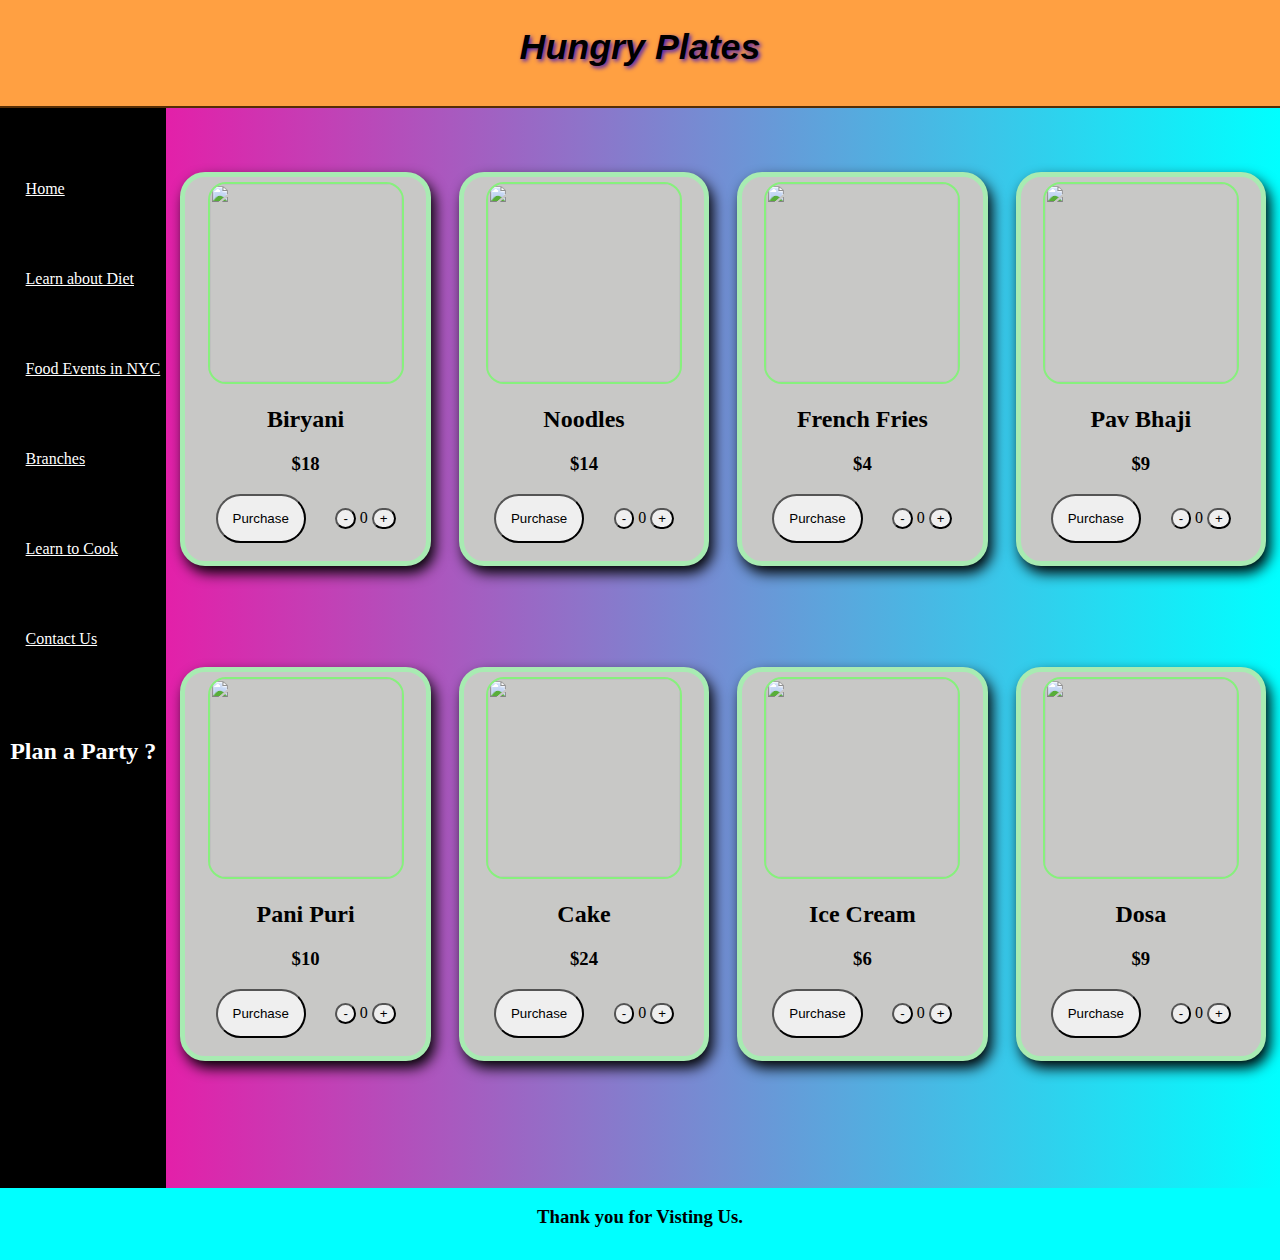
==== index.html @ 1029014f "Add files via upload" ====
<!DOCTYPE html>
<html lang="en">
<head>
    <meta charset="UTF-8">
    <meta http-equiv="X-UA-Compatible" content="IE=edge">
    <meta name="viewport" content="width=device-width, initial-scale=1.0">
    <link rel="stylesheet" href="beauty.css">
    <title>final pre1</title>
</head>
<body>
    <div class="container">

        <div class="item item1">
            <h1>Hungry Plates</h1>
        </div>

        <div class="item item2">
            <div class="leftnav">
                <li><a href="./index.html">Home</a></li>  
                <li><a href="https://www.healthline.com/">Learn about Diet</a></li>                                              
                <li><a href="https://www.eventbrite.com/b/ny--new-york/food-and-drink/">Food Events in NYC</a></li>                                       
                <li><a href="https://www.google.com/maps/@40.7469568,-73.8342348,11.67z?hl=en&authuser=0">Branches</a></li>                                           
                <li><a href="https://cooking.nytimes.com/guides">Learn to Cook</a></li>                                           
                <li><a href="./contactme.html">Contact Us</a></li>     
                
                <section>
                    
                    <h2 class="partytext" style="color: white;">Plan a Party ?</h2>
                    <video width="200" height="120" autoplay muted loop>                    
                        <source src="./videos/vid.mp4" type="video/mp4">
                        Your browser does not support the video tag.
                    </video>
                </section>
            </div>
        </div>

        <div class="item item3">
            <div class="display">
                <div class="card">
                    <div class="cardinner"><img src="./images/biryani.jpeg" alt="">
                        <h2 class="foodtitle">Biryani<h3>$18</h3></h2>
                        <div class="buybutton">
                            <button onclick="changebir()" class="purchbut">Purchase</button>
                            <button class="itemnums minus" onclick="changedecbir()">-</button>
                            <p id="numbir" style="display: inline">0</p>
                            <button class="itemnums plus" onclick="changebir()">+</button>
                            <br><br>
                        </div>
                    </div>
                </div>

                <div class="card">
                    <div class="cardinner"><img src="./images/noodles.jpeg" alt="">
                        <h2 class="foodtitle">Noodles<h3>$14</h3></h2>
                        <div class="buybutton">
                            <button onclick="changenoo()" class="purchbut">Purchase</button>
                            <button class="itemnums minus" onclick="changedecnoo()">-</button>
                            <p id="numnoo" style="display: inline">0</p>
                            <button class="itemnums plus" onclick="changenoo()">+</button>
                            <br><br>
                        </div>
                    </div>
                </div>

                <div class="card">
                    <div class="cardinner"><img src="./images/fries.jpeg" alt="">
                        <h2 class="foodtitle">French Fries<h3>$4</h3></h2>
                        <div class="buybutton">
                            <button onclick="changefri()" class="purchbut">Purchase</button>
                            <button class="itemnums minus" onclick="changedecfri()">-</button>
                            <p id="numfri" style="display: inline">0</p>
                            <button class="itemnums plus" onclick="changefri()">+</button>
                            <br><br>
                        </div>
                    </div>
                </div>

                <div class="card">
                    <div class="cardinner"><img src="./images/pav.jpeg" alt="">
                        <h2 class="foodtitle">Pav Bhaji<h3>$9</h3></h2>
                        <div class="buybutton">
                            <button onclick="changepav()" class="purchbut">Purchase</button>
                            <button class="itemnums minus" onclick="changedecpav()">-</button>
                            <p id="numpav" style="display: inline">0</p>
                            <button class="itemnums plus" onclick="changepav()">+</button>
                            <br><br>
                        </div>
                    </div>
                </div>

                <div class="card">
                    <div class="cardinner"><img src="./images/panipuri.jpeg" alt="">
                        <h2 class="foodtitle">Pani Puri<h3>$10</h3></h2>
                        <div class="buybutton">
                            <button onclick="changepan()" class="purchbut">Purchase</button>
                            <button class="itemnums minus" class="minus" onclick="changedecpan()">-</button>
                            <p id="numpan" style="display: inline">0</p>
                            <button class="itemnums plus" class="plus" onclick="changepan()">+</button>
                            <br><br>
                        </div>
                    </div>
                </div>

                <div class="card">
                    <div class="cardinner"><img src="./images/cake.jpeg" alt="">
                        <h2 class="foodtitle">Cake<h3>$24</h3></h2>
                        <div class="buybutton">
                            <button onclick="changecake()" class="purchbut">Purchase</button>
                            <button class="itemnums minus" onclick="changedeccake()">-</button>
                            <p id="numcake" style="display: inline">0</p>
                            <button class="itemnums plus" onclick="changecake()">+</button>
                            <br><br>
                        </div>
                    </div>
                </div>
                    
                <div class="card">
                    <div class="cardinner"><img src="./images/icecream.jpeg" alt="">
                        <h2 class="foodtitle">Ice Cream<h3>$6</h3></h2>
                        <div class="buybutton">
                            <button onclick="changeice()" class="purchbut">Purchase</button>
                            <button class="itemnums minus" onclick="changedecice()">-</button>
                            <p id="numice" style="display: inline">0</p>
                            <button class="itemnums plus" onclick="changeice()">+</button>
                            <br><br>
                        </div>
                    </div>
                </div>

                <div class="card">
                    <div class="cardinner"><img src="./images/dosa.jpeg" alt="">
                        <h2 class="foodtitle">Dosa<h3>$9</h3></h2>
                        <div class="buybutton">
                            <button onclick="changedosa()" class="purchbut">Purchase</button>
                            <button class="itemnums minus" onclick="changedecdosa()">-</button>
                            <p id="numdosa" style="display: inline">0</p>
                            <button class="itemnums plus" onclick="changedosa()">+</button>
                            <br><br>
                        </div>
                    </div>
                </div>
            </div>                
        </div>        

        <div class="item item4">
            <h3 class="fcaption">Thank you for Visting Us.</h3>
        </div>
    </div>

    <script>
        function changebir(){
            const x=document.getElementById("numbir");
            var val=parseInt(x.innerHTML);
            if(val<10){   
                val=val+1;
                x.innerHTML=val;
            }
            else{
                alert("Maximum value reached. Cannot add further items !")
            }     
        }
        function changedecbir(){        
            const x=document.getElementById("numbir");
            var val=parseInt(x.innerHTML);
            while(val>0){
                val=val-1;
                x.innerHTML=val;
            }
        }
    
        function changenoo(){
            const x=document.getElementById("numnoo");
            var val=parseInt(x.innerHTML);
            if(val<10){   
                val=val+1;
                x.innerHTML=val;
            }
            else{
                alert("Maximum value reached. Cannot add further items !")
            }     
        }
        function changedecnoo(){        
            const x=document.getElementById("numnoo");
            var val=parseInt(x.innerHTML);
            while(val>0){
                val=val-1;
                x.innerHTML=val;
            }
        }
    
        function changefri(){
            const x=document.getElementById("numfri");
            var val=parseInt(x.innerHTML);
            if(val<10){   
                val=val+1;
                x.innerHTML=val;
            }
            else{
                alert("Maximum value reached. Cannot add further items !")
            }     
        }
        function changedecfri(){        
            const x=document.getElementById("numfri");
            var val=parseInt(x.innerHTML);
            while(val>0){
                val=val-1;
                x.innerHTML=val;
            }
        }
    
        function changepav(){
            const x=document.getElementById("numpav");
            var val=parseInt(x.innerHTML);
            if(val<10){   
                val=val+1;
                x.innerHTML=val;
            }
            else{
                alert("Maximum value reached. Cannot add further items !")
            }     
        }
        function changedecpav(){        
            const x=document.getElementById("numpav");
            var val=parseInt(x.innerHTML);
            while(val>0){
                val=val-1;
                x.innerHTML=val;
            }
        }
    
        function changepan(){
            const x=document.getElementById("numpan");
            var val=parseInt(x.innerHTML);
            if(val<10){   
                val=val+1;
                x.innerHTML=val;
            }
            else{
                alert("Maximum value reached. Cannot add further items !")
            }     
        }
        function changedecpan(){        
            const x=document.getElementById("numpan");
            var val=parseInt(x.innerHTML);
            while(val>0){
                val=val-1;
                x.innerHTML=val;
            }
        }
    
        function changecake(){
            const x=document.getElementById("numcake");
            var val=parseInt(x.innerHTML);
            if(val<10){   
                val=val+1;
                x.innerHTML=val;
            }
            else{
                alert("Maximum value reached. Cannot add further items !")
            }     
        }
        function changedeccake(){        
            const x=document.getElementById("numcake");
            var val=parseInt(x.innerHTML);
            while(val>0){
                val=val-1;
                x.innerHTML=val;
            }
        }
    
        function changeice(){
            const x=document.getElementById("numice");
            var val=parseInt(x.innerHTML);
            if(val<10){   
                val=val+1;
                x.innerHTML=val;
            }
            else{
                alert("Maximum value reached. Cannot add further items !")
            }     
        }
        function changedecice(){        
            const x=document.getElementById("numice");
            var val=parseInt(x.innerHTML);
            while(val>0){
                val=val-1;
                x.innerHTML=val;
            }
        }
    
        function changedosa(){
            const x=document.getElementById("numdosa");
            var val=parseInt(x.innerHTML);
            if(val<10){   
                val=val+1;
                x.innerHTML=val;
            }
            else{
                alert("Maximum value reached. Cannot add further items !")
            }     
        }
        function changedecdosa(){        
            const x=document.getElementById("numdosa");
            var val=parseInt(x.innerHTML);
            while(val>0){
                val=val-1;
                x.innerHTML=val;
            }
        }
    
        function change(){
            const x=document.getElementById("num");
            var val=parseInt(x.innerHTML);
            if(val<10){   
                val=val+1;
                x.innerHTML=val;
            }
            else{
                alert("Maximum value reached. Cannot add further items !")
            }     
        }
        function changedec(){        
            const x=document.getElementById("num");
            var val=parseInt(x.innerHTML);
            while(val>0){
                val=val-1;
                x.innerHTML=val;
            }
        }
    
    </script>
</body>
</html>
---- beauty.css ----
body{
    margin: 0;
    padding: 0;
}

h1{
    margin: 0;
    font-family: 'Trebuchet MS', sans-serif;
    font-size: 2.8vw;
    text-shadow: 2px 2px 4px #4a1bb8;
}

.container{
    width: 100vw;
    height: 100vh;    
}

/* .display{
    display: grid;
    grid-template-columns: 1fr 1fr 1fr 1fr;
    grid-template-rows: 55vh 55vh;
    column-gap: 2px;
    row-gap: 2px;
} */

.card{
    padding: 4%;
    /* background-color: violet; */
    width: 90%;
    height: max-content;
    justify-self: center;
    align-self: center;
    text-align: center;
}

img{
    width: 15vw;
    height: 22vh;
    margin-top: 2%;
    border-radius: 18px;
    border: 2px solid rgb(135, 240, 125);
}

.cardinner{
    margin-left: auto;
    margin-right: auto;
    margin-top: 3vh;
    background-color: rgb(200, 200, 198);
    /* height: 88%;
    width:80%; */
    
    border: 5px solid rgb(168, 235, 178);
    border-radius: 25px;
    box-shadow: 4px 7px 14px black;
    height: max-content;
}

.cardinner:hover{
    transform: scale(1.16);
    transition: 0.5s all ease-in-out, transform 1.5s;
    /*transform: rotate(-1deg);*/
    background-color:rgb(243, 183, 123);
    box-shadow: 5px 10px 18px #2d8df3;
    border: 4px solid brown;  
}

.itemnums{
    border-radius: 50px;
}

.foodtitle{
    text-align: center;
}

.purchbut{
    margin-right: 2vw;
    padding: 15px;
    width: auto;
    height: auto;
    border-radius: 30px;
}

.purchbut:hover{
    background-color: chartreuse;
    border: 2px solid green;
    border-radius: 9px;
}

.minus:hover{
    background-color: crimson;
}

.plus:hover{
    background-color: chartreuse;
}

.item{
    width: auto;
    height: auto;
    background-color: red;
}

/* .item1, .item4{
    grid-column-start: 1;
    grid-column-end: 4;
} */
/* .item3{
    grid-column-start: 2;
    grid-column-end: 4;
    grid-row-start: 2;
    grid-row-end: 4;
} */

.item1{
    color: black;
    font-size: xx-large;
    background-color: rgb(255, 160, 66);
    font-style: oblique;
    border-bottom:2px solid rgb(85, 45, 5);
    text-align: center;
    padding-top: 3vh;    
}

.item2{
    /* grid-row-start: 2;
    grid-row-end: 4; */
    background-color: black;
    color:white;
}

li{
    padding-left: 2vw;
    padding-top: 8vh;
}

a:link, a:visited{
    color: white;
}

a:hover{
    color:yellow;
}

.partytext{
    color: white;
    text-align: center;
}


.item4{
    background-color: aqua;
}

.item3{
    background: rgb(2,0,36);
    background: linear-gradient(90deg, rgba(2,0,36,1) 0%, rgba(227,32,169,1) 0%, rgba(0,255,255,1) 100%);
}

.fcaption{
    padding-top:2vh;
    padding-bottom: 2vh;
    margin:0;
    text-align: center;  
}

@media screen and (min-width: 800px) {
    
    .container{
        display: grid;
        grid-template-columns: 13% 1fr 1fr;
        grid-template-rows: 12% 60% 60% 8%;
        /* column-gap: 2px;
        row-gap: 2px; */
    }

    .display{
        display: grid;
        grid-template-columns: 1fr 1fr 1fr 1fr;
        grid-template-rows: 55vh 55vh;
        /* column-gap: 2px;
        row-gap: 2px; */
    }

    .partytext{
        margin-top: 10vh;
    }

    .item2{
        grid-row-start: 2;
        grid-row-end: 4;
    }

    .item3{
        grid-column-start: 2;
        grid-column-end: 4;
        grid-row-start: 2;
        grid-row-end: 4;
    }

    .item1, .item4{
        grid-column-start: 1;
        grid-column-end: 4;
    }    
}

@media screen and (max-width: 799px) {
    
    .container{
        display: grid;
        grid-template-columns: 1fr;
        grid-template-rows: 1fr 1fr 1fr 1fr;        
    }

    .display{
        display: grid;
        grid-template-columns: 1fr;
        grid-template-rows: repeat(8, 1fr);
        
    }

    .item2{
        text-align: center;
        font-size: larger;
    }

    .partytext{
        margin-top: 10vh;
    }

    .item1{
        height: 8vh;
        padding-top: 3vh;
    }

    h1{
        font-size: xx-large;
        
    }

    img{
        width: 70vw;
        height: 40vw;
        border: 2px solid black;
    }

    .cardinner:hover{
        transform: scale(1.03);
        transition: 0.3s all ease-in-out, transform 1.5s;
        /*transform: rotate(-1deg);*/
        background-color:rgb(243, 183, 123);
        box-shadow: 5px 10px 18px #2d8df3;
        border: 4px solid brown;  
    }
    /* .item2{
        grid-row-start: 2;
        grid-row-end: 4;
    }

    .item3{
        grid-column-start: 2;
        grid-column-end: 4;
        grid-row-start: 2;
        grid-row-end: 4;
    }

    .item1, .item4{
        grid-column-start: 1;
        grid-column-end: 4;
    } */
}
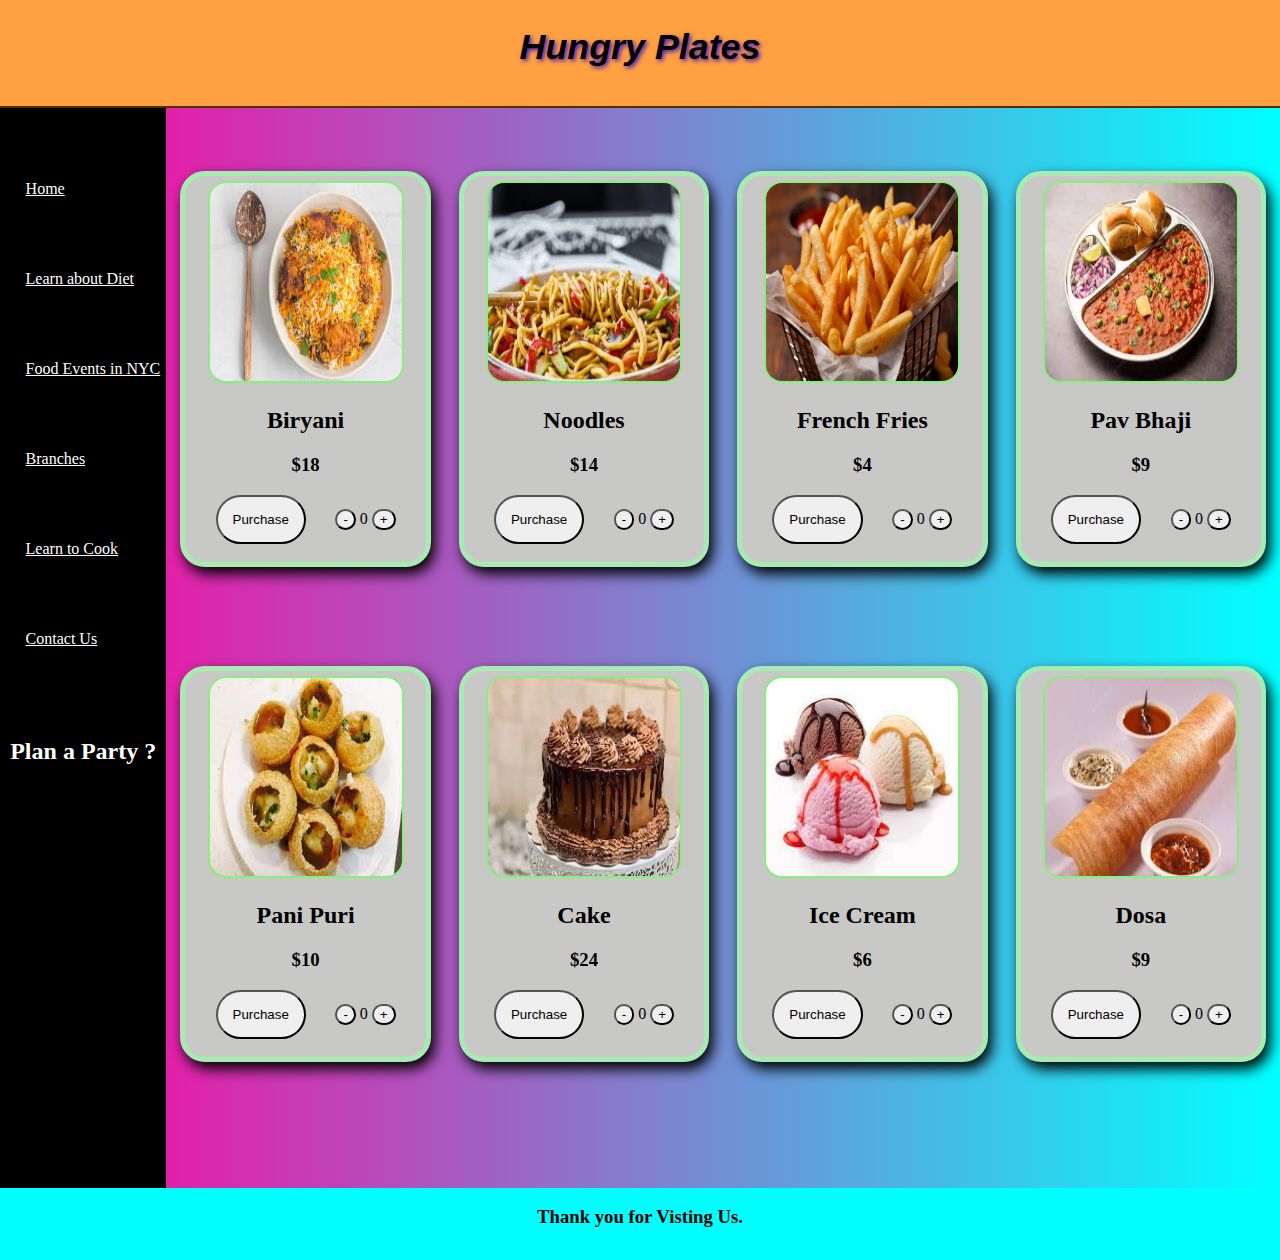
==== commit 8c9fdcd8: "Update index.html" ====
--- a/index.html
+++ b/index.html
@@ -27,7 +27,7 @@
                     
                     <h2 class="partytext" style="color: white;">Plan a Party ?</h2>
                     <video width="200" height="120" autoplay muted loop>                    
-                        <source src="./videos/vid.mp4" type="video/mp4">
+                        <source src="./videos/video2.mp4" type="video/mp4">
                         Your browser does not support the video tag.
                     </video>
                 </section>
@@ -330,4 +330,4 @@
     
     </script>
 </body>
-</html>+</html>
